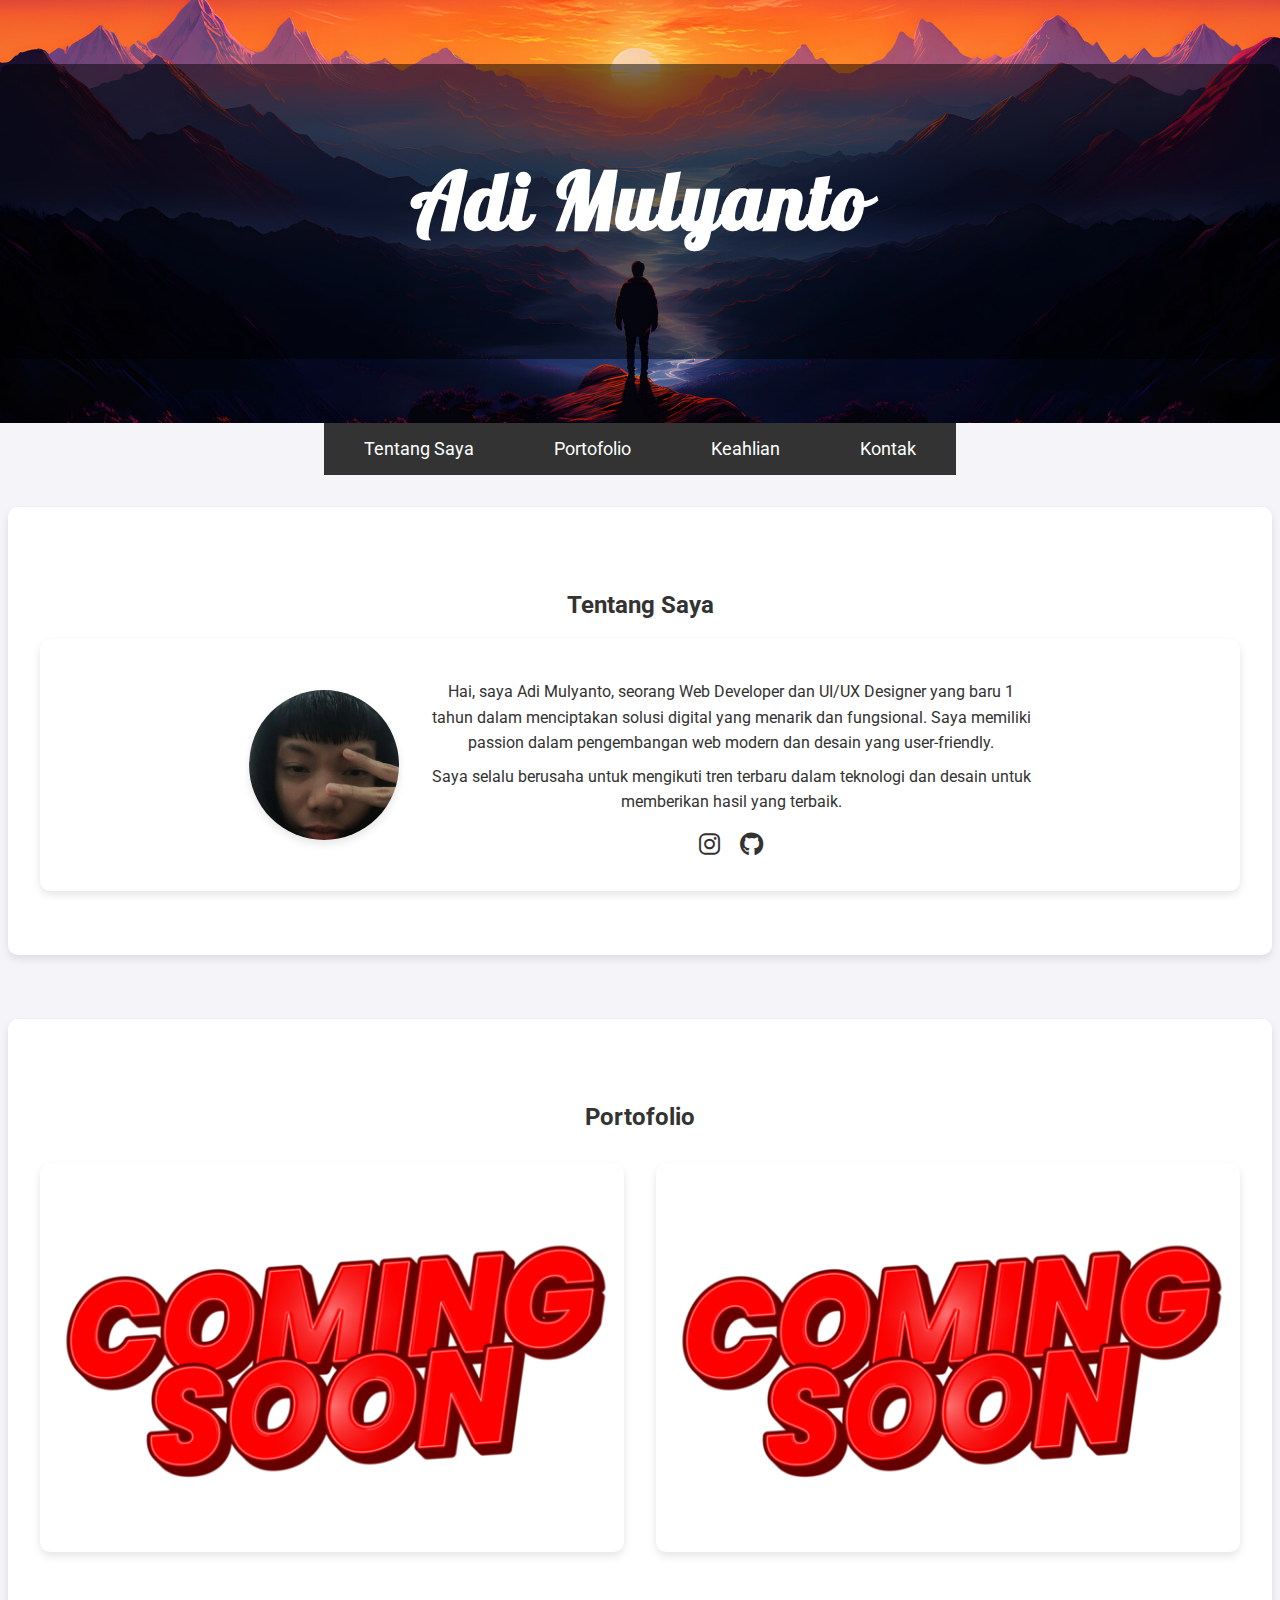
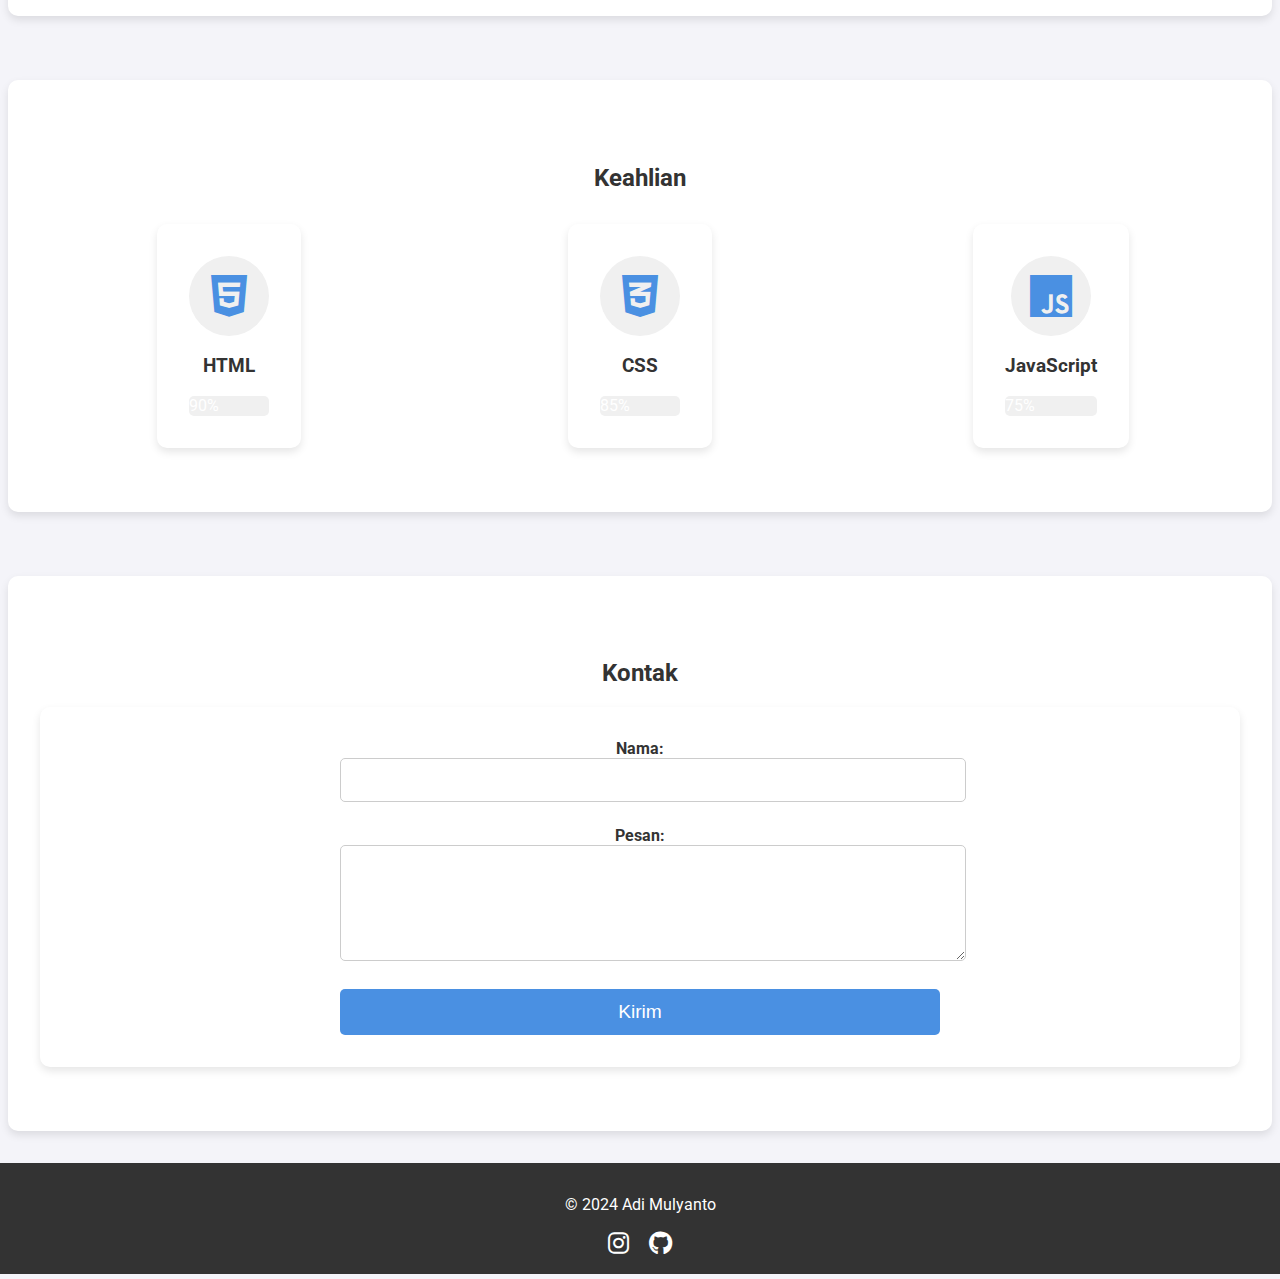
==== index.html @ 9aae64f0 "Add files via upload" ====
<!DOCTYPE html>
<html lang="id">
<head>
    <meta charset="UTF-8">
    <meta name="viewport" content="width=device-width, initial-scale=1.0">
    <title>CV Adi Mulyanto</title>
    <link rel="stylesheet" href="css/styles.css">
    <link rel="preconnect" href="https://fonts.googleapis.com">
    <link rel="preconnect" href="https://fonts.gstatic.com" crossorigin>
    <link href="https://fonts.googleapis.com/css2?family=Roboto:wght@400;700&family=Lobster&display=swap" rel="stylesheet">
    <link rel="stylesheet" href="https://cdnjs.cloudflare.com/ajax/libs/font-awesome/6.0.0-beta3/css/all.min.css">
</head>
<body>
    <header>
        <div class="header-content">
            <h1>Adi Mulyanto</h1>
            <p id="typing-text"></p>
        </div>
    </header>
    <nav>
        <ul>
            <li><a href="#tentang">Tentang Saya</a></li>
            <li><a href="#portofolio">Portofolio</a></li>
            <li><a href="#keahlian">Keahlian</a></li>
            <li><a href="#kontak">Kontak</a></li>
        </ul>
    </nav>
    <section id="tentang" class="section">
        <h2>Tentang Saya</h2>
        <div class="about-container">
            <img src="img/profile.jpg" alt="Adi Mulyanto" class="profile-pic">
            <div class="about-content">
                <p>Hai, saya Adi Mulyanto, seorang Web Developer dan UI/UX Designer yang baru 1 tahun dalam menciptakan solusi digital yang menarik dan fungsional. Saya memiliki passion dalam pengembangan web modern dan desain yang user-friendly.</p>
                <p>Saya selalu berusaha untuk mengikuti tren terbaru dalam teknologi dan desain untuk memberikan hasil yang terbaik.</p>
                <div class="social-icons">
                    <a href="https://www.instagram.com/4d1yearago/" target="_blank"><i class="fab fa-instagram"></i></a>
                    <a href="https://github.com/AdiMulyanto" target="_blank"><i class="fab fa-github"></i></a>
                </div>
            </div>
        </div>
    </section>
    <section id="portofolio" class="section">
        <h2>Portofolio</h2>
        <div class="portfolio-grid">
            <!-- Contoh proyek -->
            <div class="portfolio-card">
                <img src="img/coming soon.jpg" alt="Proyek 1" class="portfolio-image">
                <div class="overlay">
                    <h3>SEE</h3>
                    <p></p>
                </div>
            </div>
            <div class="portfolio-card">
                <img src="img/coming soon.jpg" alt="Proyek 2" class="portfolio-image">
                <div class="overlay">
                    <h3>SEE</h3>
                    <p></p>
                </div>
            </div>
            <!-- Tambahkan proyek lain sesuai kebutuhan -->
        </div>
    </section>
    <section id="keahlian" class="section">
        <h2>Keahlian</h2>
        <div class="skills-grid">
            <div class="skill-card">
                <div class="skill-icon-container">
                    <i class="fab fa-html5 skill-icon"></i>
                </div>
                <h3>HTML</h3>
                <div class="skill-bar">
                    <div class="skill-level" data-level="90%" style="width: 0;">90%</div>
                </div>
            </div>
            <div class="skill-card">
                <div class="skill-icon-container">
                    <i class="fab fa-css3-alt skill-icon"></i>
                </div>
                <h3>CSS</h3>
                <div class="skill-bar">
                    <div class="skill-level" data-level="85%" style="width: 0;">85%</div>
                </div>
            </div>
            <div class="skill-card">
                <div class="skill-icon-container">
                    <i class="fab fa-js skill-icon"></i>
                </div>
                <h3>JavaScript</h3>
                <div class="skill-bar">
                    <div class="skill-level" data-level="75%" style="width: 0;">75%</div>
                </div>
            </div>
            <!-- Tambahkan keahlian lain sesuai kebutuhan -->
        </div>
    </section>
    
    <section id="kontak" class="section">
        <h2>Kontak</h2>
        <div class="contact-container">
            <form id="contact-form">
                <div class="form-group">
                    <label for="nama">Nama:</label>
                    <input type="text" id="nama" name="nama" required>
                </div>
                <div class="form-group">
                    <label for="pesan">Pesan:</label>
                    <textarea id="pesan" name="pesan" rows="5" required></textarea>
                </div>
                <button type="submit">Kirim</button>
            </form>
        </div>
    </section>    
    <footer>
        <p>&copy; 2024 Adi Mulyanto</p>
        <div class="social-icons">
            <a href="https://www.instagram.com/4d1yearago/" target="_blank"><i class="fab fa-instagram"></i></a>
            <a href="https://github.com/AdiMulyanto" target="_blank"><i class="fab fa-github"></i></a>
        </div>
    </footer>
    <script src="js/scripts.js"></script>
</body>
</html>
---- css/styles.css ----
body {
    font-family: 'Roboto', sans-serif;
    margin: 0;
    padding: 0;
    background-color: #f4f4f9;
    color: #333;
    display: flex;
    flex-direction: column;
    align-items: center;
}

header {
    text-align: center;
    padding: 4rem 2rem;
    background: url('../img/sunsettt.jpg') no-repeat center center/cover;
    color: white;
    font-family: 'Lobster', cursive;
    font-size: 2.5rem;
    letter-spacing: 2px;
    width: 100%;
    position: relative;
}

.header-content {
    background: rgba(0, 0, 0, 0.5);
    padding: 2rem;
    border-radius: 10px;
}

#typing-text {
    font-size: 1.5rem;
    margin-top: 1rem;
    white-space: nowrap;
    overflow: hidden;
    border-right: 3px solid white;
    width: 0;
    animation: typing 4s steps(30, end) forwards, blink-caret 0.75s step-end infinite;
}

@keyframes typing {
    from { width: 0 }
    to { width: 100% }
}

@keyframes blink-caret {
    from, to { border-color: transparent }
    50% { border-color: white }
}

nav ul {
    list-style-type: none;
    padding: 0;
    display: flex;
    justify-content: center;
    background-color: #333;
    margin: 0;
    width: 100%;
}

nav ul li {
    margin: 0 1rem;
}

nav ul li a {
    color: white;
    text-decoration: none;
    padding: 1rem 1.5rem;
    display: block;
    font-size: 1.1rem;
}

nav ul li a:hover {
    background-color: #4a90e2;
    transition: background-color 0.3s ease;
}

.section {
    padding: 4rem 2rem;
    max-width: 1200px;
    margin: 2rem auto;
    text-align: center;
    background-color: #fff;
    border-radius: 10px;
    box-shadow: 0 4px 8px rgba(0, 0, 0, 0.1);
    width: 100%;
}

.grid {
    display: flex;
    flex-wrap: wrap;
    gap: 2rem;
    justify-content: center;
}

.about-container {
    display: flex;
    align-items: center;
    justify-content: center;
    flex-wrap: wrap;
    gap: 2rem;
    padding: 2rem;
    background-color: #fff;
    border-radius: 10px;
    box-shadow: 0 4px 8px rgba(0, 0, 0, 0.1);
}

.profile-pic {
    width: 150px;
    height: 150px;
    border-radius: 50%;
    object-fit: cover;
    box-shadow: 0 4px 8px rgba(0, 0, 0, 0.1);
    transition: transform 0.3s ease;
}

.profile-pic:hover {
    transform: scale(1.05);
}

.about-content {
    max-width: 600px;
}

.about-content p {
    margin: 0.5rem 0;
    line-height: 1.6;
}

.social-icons {
    margin-top: 1rem;
}

.social-icons a {
    color: #333;
    margin: 0 0.5rem;
    font-size: 1.5rem;
    transition: color 0.3s ease, transform 0.3s ease;
}

.social-icons a:hover {
    color: #4a90e2;
    transform: scale(1.1);
}

.portfolio-grid {
    display: grid;
    grid-template-columns: repeat(auto-fit, minmax(300px, 1fr));
    gap: 2rem;
    justify-items: center;
    margin-top: 2rem;
}

.portfolio-card {
    position: relative;
    width: 100%;
    overflow: hidden;
    border-radius: 10px;
    box-shadow: 0 4px 8px rgba(0, 0, 0, 0.1);
    transition: transform 0.3s ease;
}

.portfolio-card:hover {
    transform: scale(1.05);
}

.portfolio-image {
    width: 100%;
    height: auto;
    display: block;
}

.overlay {
    position: absolute;
    top: 0;
    left: 0;
    width: 100%;
    height: 100%;
    background: rgba(0, 0, 0, 0.6);
    color: white;
    display: flex;
    flex-direction: column;
    justify-content: center;
    align-items: center;
    opacity: 0;
    transition: opacity 0.3s ease;
}

.portfolio-card:hover .overlay {
    opacity: 1;
}

.overlay h3 {
    margin: 0;
    padding: 0.5rem;
    font-size: 1.5rem;
    font-weight: bold;
}

.overlay p {
    margin: 0;
    padding: 0.5rem;
    font-size: 1rem;
    text-align: center;
}

.skills-grid {
    display: grid;
    grid-template-columns: repeat(auto-fit, minmax(250px, 1fr));
    gap: 2rem;
    justify-items: center;
    margin-top: 2rem;
}

.skill-card {
    background-color: #fff;
    padding: 2rem;
    border-radius: 10px;
    box-shadow: 0 4px 8px rgba(0, 0, 0, 0.1);
    text-align: center;
    transition: transform 0.3s ease;
}

.skill-card:hover {
    transform: scale(1.05);
}

.skill-icon-container {
    display: flex;
    justify-content: center;
    align-items: center;
    background-color: #f0f0f0;
    border-radius: 50%;
    width: 80px;
    height: 80px;
    margin: 0 auto 1rem;
}

.skill-icon {
    font-size: 3rem;
    color: #4a90e2;
}

.skill-bar {
    position: relative;
    background-color: #f0f0f0;
    border-radius: 5px;
    overflow: hidden;
    margin-top: 1rem;
}

.skill-level {
    height: 20px;
    background-color: #4a90e2;
    color: white;
    text-align: center;
    line-height: 20px;
    transition: width 1s ease;
    border-radius: 5px;
}

footer {
    text-align: center;
    padding: 1rem 0;
    background-color: #333;
    color: white;
    width: 100%;
}

footer .social-icons a {
    color: white;
    margin: 0 0.5rem;
    font-size: 1.5rem;
    transition: color 0.3s ease;
}

footer .social-icons a:hover {
    color: #4a90e2;
}

.contact-container {
    display: flex;
    justify-content: center;
    align-items: center;
    flex-direction: column;
    padding: 2rem;
    background-color: #fff;
    border-radius: 10px;
    box-shadow: 0 4px 8px rgba(0, 0, 0, 0.1);
}

form {
    width: 100%;
    max-width: 600px;
    display: flex;
    flex-direction: column;
}

.form-group {
    margin-bottom: 1.5rem;
}

label {
    margin-bottom: 0.5rem;
    font-weight: bold;
}

input, textarea {
    width: 100%;
    padding: 0.75rem;
    font-size: 1rem;
    border: 1px solid #ccc;
    border-radius: 5px;
    transition: border-color 0.3s ease, box-shadow 0.3s ease;
}

input:focus, textarea:focus {
    border-color: #4a90e2;
    box-shadow: 0 0 5px rgba(74, 144, 226, 0.5);
    outline: none;
}

button {
    padding: 0.75rem;
    font-size: 1.2rem;
    background-color: #4a90e2;
    color: white;
    border: none;
    border-radius: 5px;
    cursor: pointer;
    transition: background-color 0.3s ease, transform 0.3s ease;
}

button:hover {
    background-color: #357ab7;
    transform: scale(1.05);
}
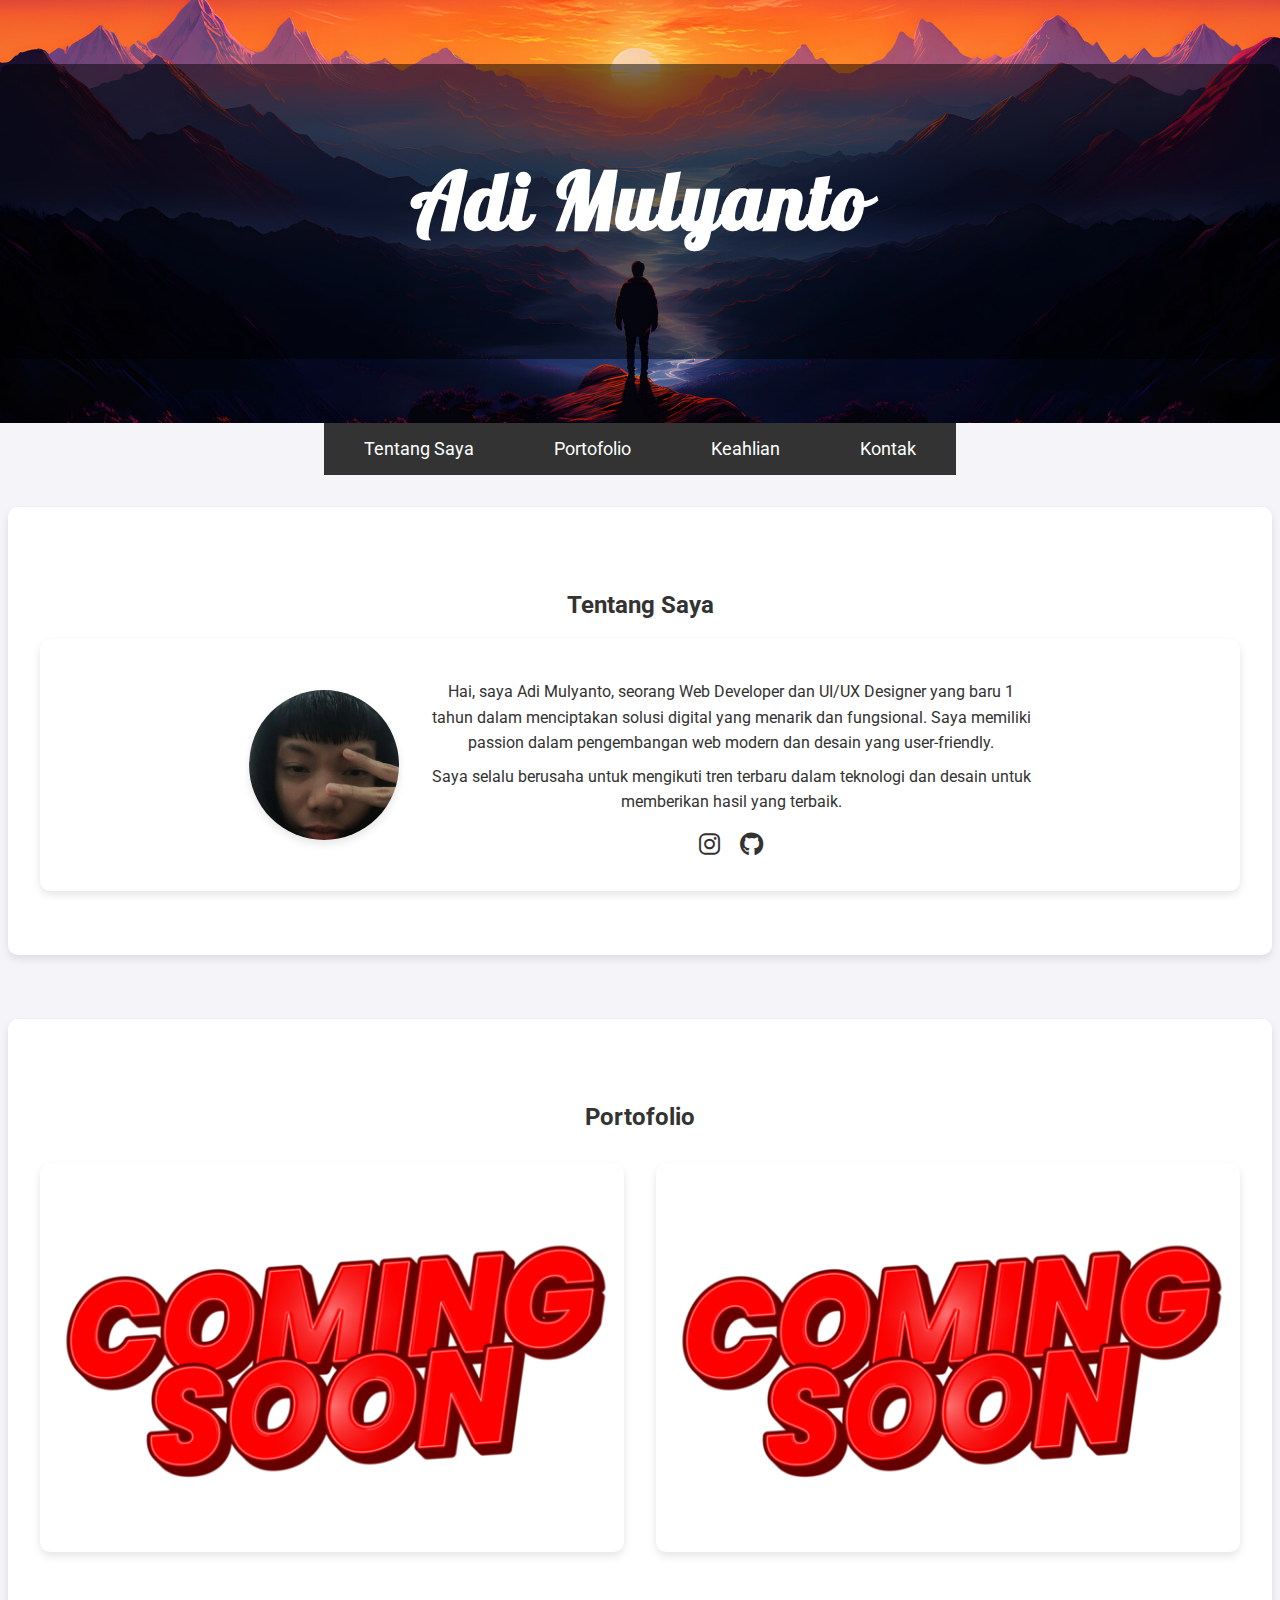
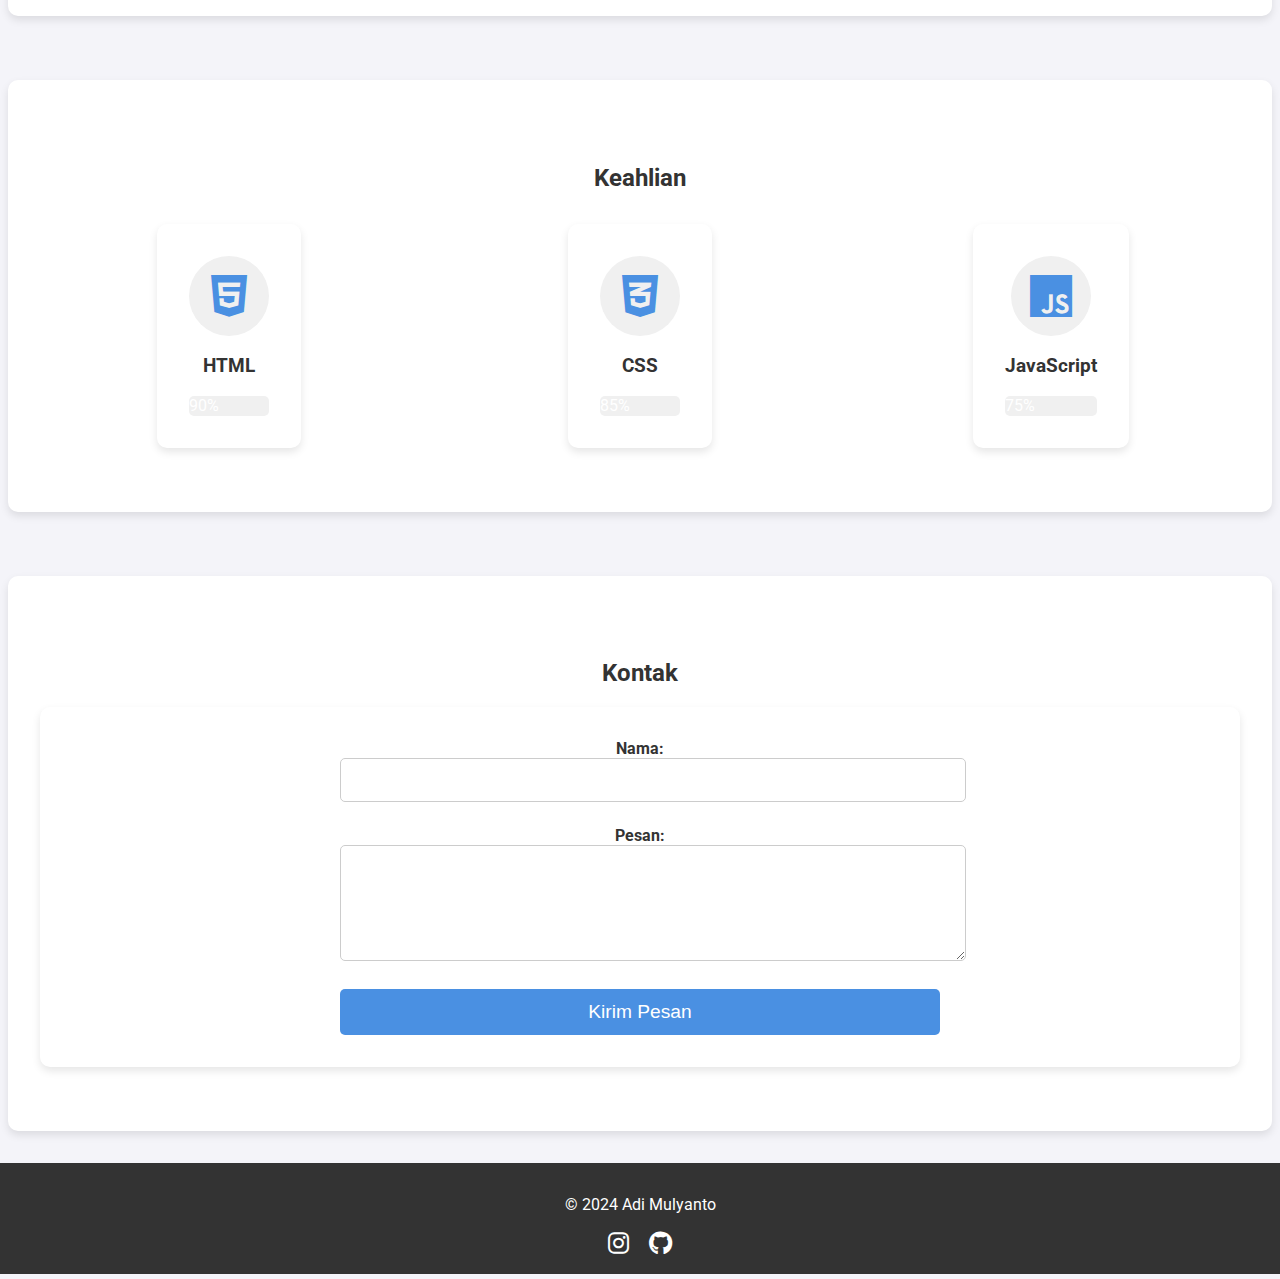
==== commit ece30bd2: "Update index.html" ====
--- a/index.html
+++ b/index.html
@@ -106,7 +106,7 @@
                     <label for="pesan">Pesan:</label>
                     <textarea id="pesan" name="pesan" rows="5" required></textarea>
                 </div>
-                <button type="submit">Kirim</button>
+                <button type="submit">Kirim Pesan</button>
             </form>
         </div>
     </section>    
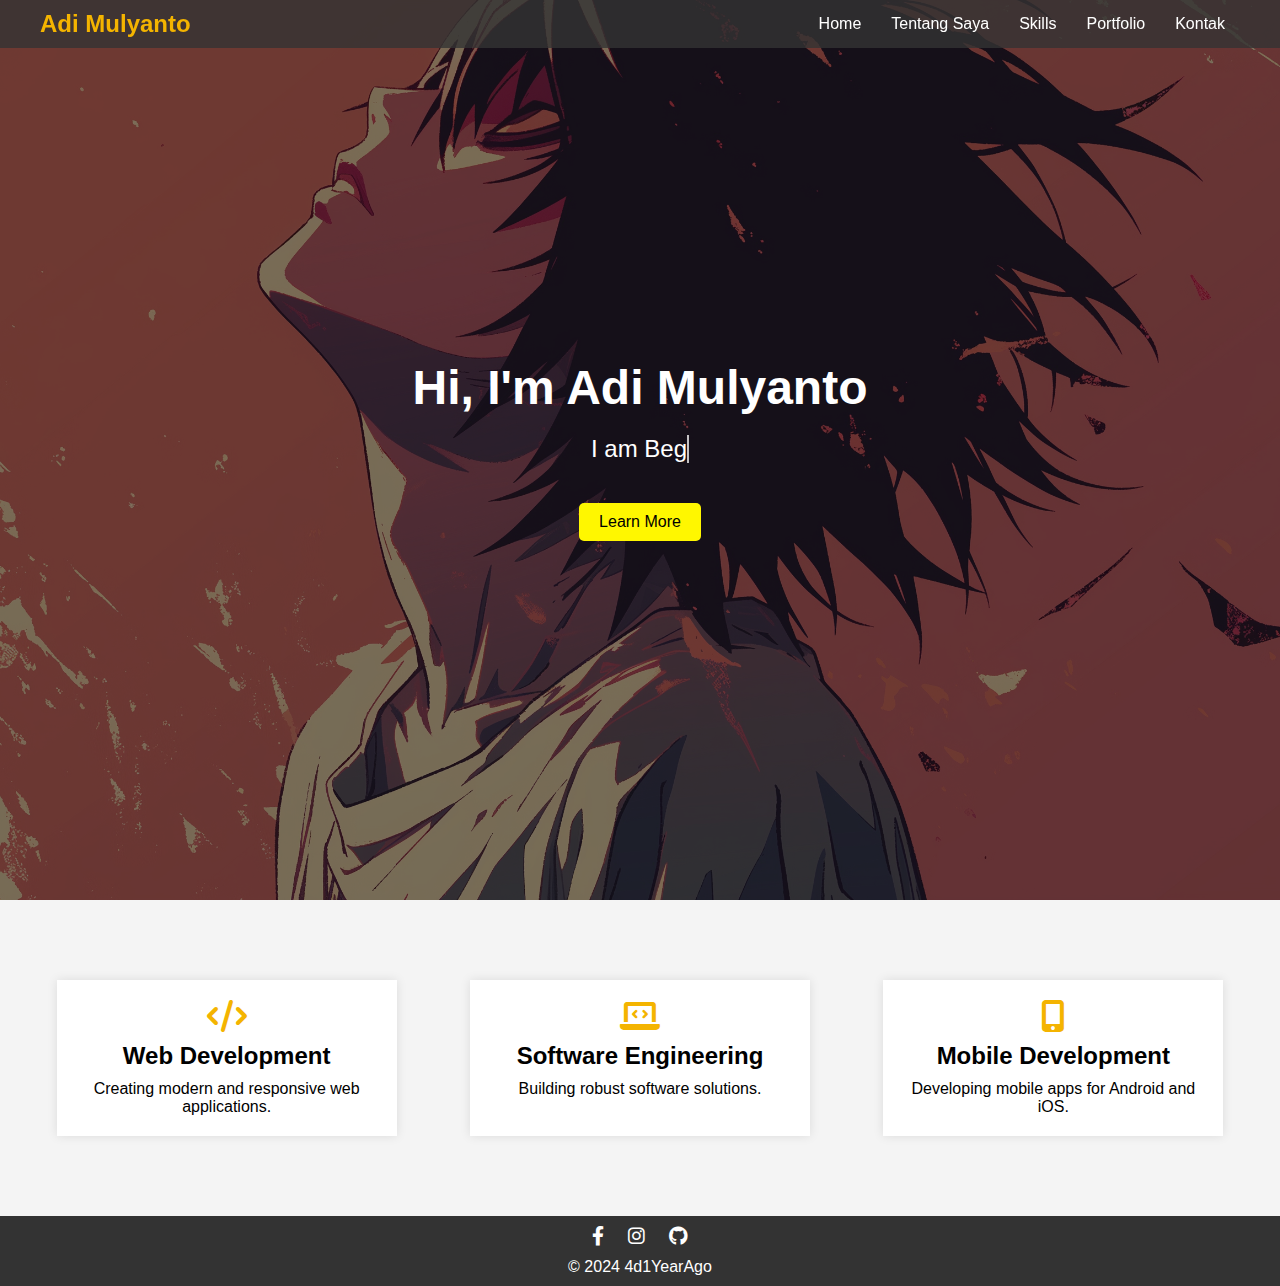
==== commit d7836a7f: "Add files via upload" ====
--- a/index.html
+++ b/index.html
@@ -1,122 +1,66 @@
 <!DOCTYPE html>
-<html lang="id">
+<html lang="en">
 <head>
     <meta charset="UTF-8">
     <meta name="viewport" content="width=device-width, initial-scale=1.0">
-    <title>CV Adi Mulyanto</title>
-    <link rel="stylesheet" href="css/styles.css">
-    <link rel="preconnect" href="https://fonts.googleapis.com">
-    <link rel="preconnect" href="https://fonts.gstatic.com" crossorigin>
-    <link href="https://fonts.googleapis.com/css2?family=Roboto:wght@400;700&family=Lobster&display=swap" rel="stylesheet">
+    <title>Adi Mulyanto - Developer</title>
+    <link rel="stylesheet" href="css/navbar.css">
+    <link rel="stylesheet" href="css/index.css">
     <link rel="stylesheet" href="https://cdnjs.cloudflare.com/ajax/libs/font-awesome/6.0.0-beta3/css/all.min.css">
 </head>
 <body>
     <header>
-        <div class="header-content">
-            <h1>Adi Mulyanto</h1>
-            <p id="typing-text"></p>
+        <nav>
+            <div class="logo">Adi Mulyanto</div>
+            <ul class="nav-links">
+                <li><a href="index.html">Home</a></li>
+                <li><a href="about.html">Tentang Saya</a></li>
+                <li><a href="skills.html">Skills</a></li>
+                <li><a href="portfolio.html">Portfolio</a></li>
+                <li><a href="contact.html">Kontak</a></li>
+            </ul>
+            <div class="burger">
+                <div class="line1"></div>
+                <div class="line2"></div>
+                <div class="line3"></div>
+            </div>
+        </nav>
+    </header>
+    <main>
+        <section class="hero">
+            <div class="hero-content">
+                <h1>Hi, I'm Adi Mulyanto</h1>
+                <p id="typing-text"></p>
+                <button class="learn-more" onclick="window.location.href='about.html'">Learn More</button>
+            </div>
+        </section>
+        <section class="services">
+            <div class="service">
+                <i class="fas fa-code"></i>
+                <h2>Web Development</h2>
+                <p>Creating modern and responsive web applications.</p>
+            </div>
+            <div class="service">
+                <i class="fas fa-laptop-code"></i>
+                <h2>Software Engineering</h2>
+                <p>Building robust software solutions.</p>
+            </div>
+            <div class="service">
+                <i class="fas fa-mobile-alt"></i>
+                <h2>Mobile Development</h2>
+                <p>Developing mobile apps for Android and iOS.</p>
+            </div>
+        </section>
+    </main>
+    <footer>
+        <div class="social-icons">
+            <a href="https://www.facebook.com/share/14oiWpyPpH4HLUfo/?mibextid=qi2Omg"><i class="fab fa-facebook-f"></i></a>
+            <a href="https://www.instagram.com/4d1yearago/"><i class="fab fa-instagram"></i></a>
+            <a href="https://github.com/AdiMulyanto"><i class="fab fa-github"></i></a>
         </div>
-    </header>
-    <nav>
-        <ul>
-            <li><a href="#tentang">Tentang Saya</a></li>
-            <li><a href="#portofolio">Portofolio</a></li>
-            <li><a href="#keahlian">Keahlian</a></li>
-            <li><a href="#kontak">Kontak</a></li>
-        </ul>
-    </nav>
-    <section id="tentang" class="section">
-        <h2>Tentang Saya</h2>
-        <div class="about-container">
-            <img src="img/profile.jpg" alt="Adi Mulyanto" class="profile-pic">
-            <div class="about-content">
-                <p>Hai, saya Adi Mulyanto, seorang Web Developer dan UI/UX Designer yang baru 1 tahun dalam menciptakan solusi digital yang menarik dan fungsional. Saya memiliki passion dalam pengembangan web modern dan desain yang user-friendly.</p>
-                <p>Saya selalu berusaha untuk mengikuti tren terbaru dalam teknologi dan desain untuk memberikan hasil yang terbaik.</p>
-                <div class="social-icons">
-                    <a href="https://www.instagram.com/4d1yearago/" target="_blank"><i class="fab fa-instagram"></i></a>
-                    <a href="https://github.com/AdiMulyanto" target="_blank"><i class="fab fa-github"></i></a>
-                </div>
-            </div>
-        </div>
-    </section>
-    <section id="portofolio" class="section">
-        <h2>Portofolio</h2>
-        <div class="portfolio-grid">
-            <!-- Contoh proyek -->
-            <div class="portfolio-card">
-                <img src="img/coming soon.jpg" alt="Proyek 1" class="portfolio-image">
-                <div class="overlay">
-                    <h3>SEE</h3>
-                    <p></p>
-                </div>
-            </div>
-            <div class="portfolio-card">
-                <img src="img/coming soon.jpg" alt="Proyek 2" class="portfolio-image">
-                <div class="overlay">
-                    <h3>SEE</h3>
-                    <p></p>
-                </div>
-            </div>
-            <!-- Tambahkan proyek lain sesuai kebutuhan -->
-        </div>
-    </section>
-    <section id="keahlian" class="section">
-        <h2>Keahlian</h2>
-        <div class="skills-grid">
-            <div class="skill-card">
-                <div class="skill-icon-container">
-                    <i class="fab fa-html5 skill-icon"></i>
-                </div>
-                <h3>HTML</h3>
-                <div class="skill-bar">
-                    <div class="skill-level" data-level="90%" style="width: 0;">90%</div>
-                </div>
-            </div>
-            <div class="skill-card">
-                <div class="skill-icon-container">
-                    <i class="fab fa-css3-alt skill-icon"></i>
-                </div>
-                <h3>CSS</h3>
-                <div class="skill-bar">
-                    <div class="skill-level" data-level="85%" style="width: 0;">85%</div>
-                </div>
-            </div>
-            <div class="skill-card">
-                <div class="skill-icon-container">
-                    <i class="fab fa-js skill-icon"></i>
-                </div>
-                <h3>JavaScript</h3>
-                <div class="skill-bar">
-                    <div class="skill-level" data-level="75%" style="width: 0;">75%</div>
-                </div>
-            </div>
-            <!-- Tambahkan keahlian lain sesuai kebutuhan -->
-        </div>
-    </section>
-    
-    <section id="kontak" class="section">
-        <h2>Kontak</h2>
-        <div class="contact-container">
-            <form id="contact-form">
-                <div class="form-group">
-                    <label for="nama">Nama:</label>
-                    <input type="text" id="nama" name="nama" required>
-                </div>
-                <div class="form-group">
-                    <label for="pesan">Pesan:</label>
-                    <textarea id="pesan" name="pesan" rows="5" required></textarea>
-                </div>
-                <button type="submit">Kirim Pesan</button>
-            </form>
-        </div>
-    </section>    
-    <footer>
-        <p>&copy; 2024 Adi Mulyanto</p>
-        <div class="social-icons">
-            <a href="https://www.instagram.com/4d1yearago/" target="_blank"><i class="fab fa-instagram"></i></a>
-            <a href="https://github.com/AdiMulyanto" target="_blank"><i class="fab fa-github"></i></a>
-        </div>
+        <p>&copy; 2024 4d1YearAgo</p>
     </footer>
-    <script src="js/scripts.js"></script>
+    <script src="js/navbar.js"></script>
+    <script src="js/index.js"></script>
 </body>
 </html>
--- a/css/navbar.css
+++ b/css/navbar.css
@@ -0,0 +1,94 @@
+/* navbar.css */
+body, h1, h2, p, ul, li, a {
+    margin: 0;
+    padding: 0;
+    list-style: none;
+    text-decoration: none;
+    box-sizing: border-box;
+    font-family: 'Poppins', sans-serif;
+}
+
+header {
+    background: rgba(51, 51, 51, 0.8);
+    color: #fff;
+    padding: 10px 0;
+    text-align: center;
+    position: fixed;
+    width: 100%;
+    z-index: 1000;
+    transition: background 0.3s ease;
+}
+
+header.scrolled {
+    background: rgba(51, 51, 51, 1);
+}
+
+nav {
+    display: flex;
+    justify-content: space-between;
+    align-items: center;
+    max-width: 1200px;
+    margin: 0 auto;
+    padding: 0 20px;
+}
+
+.logo {
+    font-size: 1.5em;
+    font-weight: bold;
+    color: #f4b400;
+    transition: color 0.3s ease;
+}
+
+.nav-links {
+    display: flex;
+    align-items: center;
+}
+
+.nav-links li {
+    margin: 0 15px;
+}
+
+.nav-links a {
+    color: #fff;
+    font-size: 1em;
+    transition: color 0.3s ease, transform 0.3s ease;
+}
+
+.nav-links a:hover {
+    color: #f4b400;
+    transform: scale(1.1);
+}
+
+.burger {
+    display: none;
+    cursor: pointer;
+}
+
+.burger div {
+    width: 25px;
+    height: 3px;
+    background-color: #fff;
+    margin: 5px;
+    transition: all 0.3s ease;
+}
+
+@media (max-width: 768px) {
+    .nav-links {
+        display: none;
+        flex-direction: column;
+        width: 100%;
+        background: rgba(51, 51, 51, 0.9);
+        position: absolute;
+        top: 60px;
+        left: 0;
+    }
+    .nav-links.active {
+        display: flex;
+    }
+    .nav-links li {
+        margin: 15px 0;
+    }
+    .burger {
+        display: block;
+    }
+}
--- a/css/index.css
+++ b/css/index.css
@@ -0,0 +1,157 @@
+/* index.css */
+body {
+    font-family: 'Poppins', sans-serif;
+    margin: 0;
+    padding: 0;
+    background: #f4f4f4;
+}
+
+.hero {
+    position: relative;
+    background: url('../images/back.png') no-repeat center center/cover;
+    color: white;
+    height: 100vh;
+    display: flex;
+    justify-content: center;
+    align-items: center;
+    text-align: center;
+    padding: 0 20px;
+}
+
+.hero::before {
+    content: '';
+    position: absolute;
+    top: 0;
+    left: 0;
+    right: 0;
+    bottom: 0;
+    background: rgba(0, 0, 0, 0.5);
+}
+
+.hero-content {
+    z-index: 1;
+    display: flex;
+    flex-direction: column;
+    align-items: center;
+}
+
+.hero h1 {
+    font-size: 3em;
+    margin-bottom: 20px;
+    animation: fadeIn 2s ease-in-out;
+}
+
+.hero p {
+    font-size: 1.5em;
+    margin-bottom: 20px;
+    display: inline-block;
+    border-right: 2px solid rgba(255, 255, 255, 0.75);
+    white-space: nowrap;
+    overflow: hidden;
+    animation: typing 3.5s steps(40, end), blink-caret 0.75s step-end infinite;
+}
+
+.hero button.learn-more {
+    font-size: 1em;
+    padding: 10px 20px;
+    margin-top: 20px;
+    background: #fff700;
+    color: #000;
+    border: none;
+    border-radius: 5px;
+    cursor: pointer;
+    transition: background 0.3s, color 0.3s;
+}
+
+.hero button.learn-more:hover {
+    background: #000;
+    color: #fff;
+}
+
+@keyframes fadeIn {
+    from {
+        opacity: 0;
+    }
+    to {
+        opacity: 1;
+    }
+}
+
+@keyframes typing {
+    from {
+        width: 0;
+    }
+    to {
+        width: 100%;
+    }
+}
+
+@keyframes blink-caret {
+    from,
+    to {
+        border-color: transparent;
+    }
+    50% {
+        border-color: rgba(255, 255, 255, 0.75);
+    }
+}
+
+.services {
+    display: flex;
+    justify-content: space-around;
+    margin: 60px 20px;
+    flex-wrap: wrap;
+}
+
+.service {
+    background: #fff;
+    padding: 20px;
+    text-align: center;
+    box-shadow: 0 0 10px rgba(0, 0, 0, 0.1);
+    margin: 20px;
+    flex: 1;
+    min-width: 250px;
+    max-width: 300px;
+    transition: transform 0.3s ease;
+}
+
+.service:hover {
+    transform: translateY(-10px);
+}
+
+.service i {
+    font-size: 2em;
+    margin-bottom: 10px;
+    color: #f4b400;
+}
+
+.service h2 {
+    margin-bottom: 10px;
+    font-size: 1.5em;
+}
+
+.service p {
+    font-size: 1em;
+}
+
+footer {
+    background: #333;
+    color: #fff;
+    text-align: center;
+    padding: 10px 0;
+}
+
+.social-icons {
+    margin-bottom: 10px;
+}
+
+.social-icons a {
+    color: #fff;
+    margin: 0 10px;
+    font-size: 1.2em;
+    transition: color 0.3s ease;
+}
+
+.social-icons a:hover {
+    color: #f4b400;
+}
